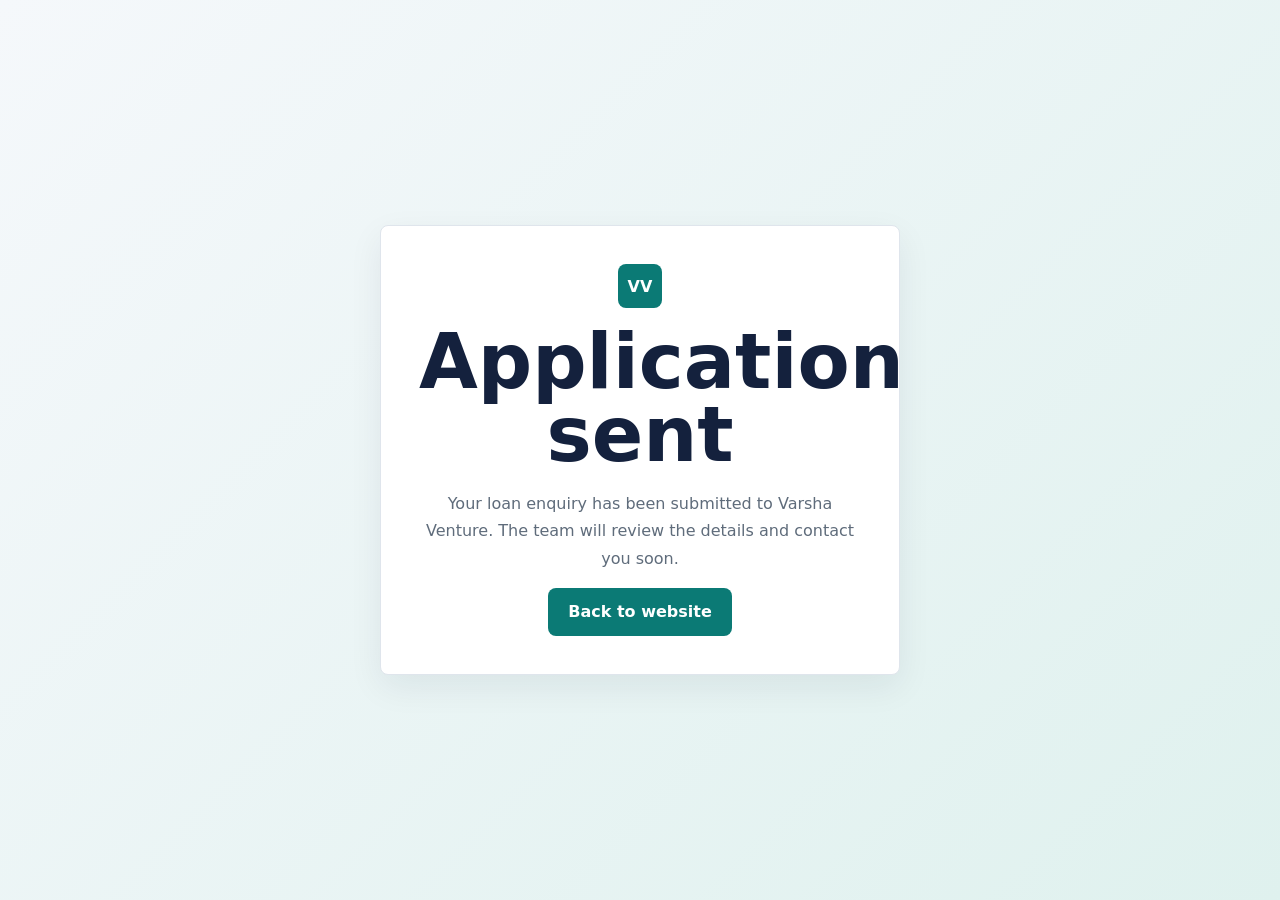
==== thanks.html @ d57ff74c "Create Varsha Venture loan website" ====
<!doctype html>
<html lang="en">
  <head>
    <meta charset="UTF-8" />
    <meta name="viewport" content="width=device-width, initial-scale=1.0" />
    <title>Thank You | Varsha Venture</title>
    <link rel="stylesheet" href="styles.css" />
  </head>
  <body class="thanks-page">
    <main class="thanks-card">
      <span class="brand-mark">VV</span>
      <h1>Application sent</h1>
      <p>Your loan enquiry has been submitted to Varsha Venture. The team will review the details and contact you soon.</p>
      <a class="button primary" href="index.html">Back to website</a>
    </main>
  </body>
</html>
---- styles.css ----
:root {
  color-scheme: light;
  --ink: #14213d;
  --muted: #5f6c7b;
  --line: #dfe5ec;
  --surface: #ffffff;
  --soft: #f5f8fb;
  --accent: #0b7a75;
  --accent-strong: #075e5a;
  --gold: #f0b429;
  --navy: #102a43;
  --shadow: 0 24px 60px rgba(20, 33, 61, 0.12);
  font-family: Inter, ui-sans-serif, system-ui, -apple-system, BlinkMacSystemFont, "Segoe UI", sans-serif;
}

* {
  box-sizing: border-box;
}

html {
  scroll-behavior: smooth;
}

body {
  margin: 0;
  color: var(--ink);
  background: var(--soft);
}

a {
  color: inherit;
  text-decoration: none;
}

.site-header {
  position: sticky;
  top: 0;
  z-index: 10;
  display: flex;
  align-items: center;
  justify-content: space-between;
  gap: 24px;
  padding: 16px clamp(18px, 5vw, 72px);
  background: rgba(255, 255, 255, 0.92);
  border-bottom: 1px solid rgba(223, 229, 236, 0.85);
  backdrop-filter: blur(16px);
}

.brand {
  display: inline-flex;
  align-items: center;
  gap: 12px;
}

.brand-mark {
  display: inline-grid;
  width: 44px;
  height: 44px;
  place-items: center;
  border-radius: 8px;
  background: var(--accent);
  color: #fff;
  font-weight: 800;
  letter-spacing: 0;
}

.brand strong,
.brand small {
  display: block;
  line-height: 1.1;
}

.brand small {
  margin-top: 3px;
  color: var(--muted);
  font-size: 12px;
}

nav {
  display: flex;
  gap: 20px;
  color: var(--muted);
  font-weight: 700;
  font-size: 14px;
}

nav a:hover {
  color: var(--accent);
}

.hero {
  display: grid;
  grid-template-columns: minmax(0, 1.02fr) minmax(320px, 0.98fr);
  gap: clamp(28px, 5vw, 64px);
  align-items: center;
  min-height: calc(100vh - 76px);
  padding: clamp(34px, 6vw, 78px) clamp(18px, 5vw, 72px) 44px;
  background: linear-gradient(120deg, #ffffff 0%, #f5f8fb 48%, #e9f4f2 100%);
}

.hero-copy {
  max-width: 720px;
}

.eyebrow {
  margin: 0 0 12px;
  color: var(--accent);
  font-size: 13px;
  font-weight: 800;
  text-transform: uppercase;
  letter-spacing: 0.08em;
}

h1,
h2,
h3,
p {
  margin-top: 0;
}

h1 {
  max-width: 720px;
  margin-bottom: 18px;
  font-size: clamp(42px, 6vw, 76px);
  line-height: 0.96;
  letter-spacing: 0;
}

h2 {
  margin-bottom: 12px;
  font-size: clamp(28px, 4vw, 44px);
  line-height: 1.05;
  letter-spacing: 0;
}

h3 {
  margin-bottom: 10px;
  font-size: 20px;
}

.lead {
  max-width: 640px;
  color: var(--muted);
  font-size: 18px;
  line-height: 1.7;
}

.hero-actions {
  display: flex;
  flex-wrap: wrap;
  gap: 12px;
  margin: 28px 0;
}

.button,
.submit-button {
  display: inline-flex;
  min-height: 48px;
  align-items: center;
  justify-content: center;
  border: 0;
  border-radius: 8px;
  padding: 0 20px;
  font: inherit;
  font-weight: 800;
  cursor: pointer;
}

.primary,
.submit-button {
  background: var(--accent);
  color: #fff;
}

.primary:hover,
.submit-button:hover {
  background: var(--accent-strong);
}

.secondary {
  background: #fff;
  color: var(--ink);
  border: 1px solid var(--line);
}

.quick-stats {
  display: grid;
  grid-template-columns: repeat(3, minmax(0, 1fr));
  gap: 12px;
  max-width: 560px;
  margin: 34px 0 0;
}

.quick-stats div {
  padding: 18px;
  border: 1px solid var(--line);
  border-radius: 8px;
  background: rgba(255, 255, 255, 0.72);
}

.quick-stats dt {
  color: var(--navy);
  font-size: 26px;
  font-weight: 900;
}

.quick-stats dd {
  margin: 4px 0 0;
  color: var(--muted);
  font-size: 13px;
  font-weight: 700;
}

.hero-media {
  overflow: hidden;
  border-radius: 8px;
  box-shadow: var(--shadow);
}

.hero-media img {
  display: block;
  width: 100%;
  min-height: 460px;
  object-fit: cover;
}

.section {
  padding: clamp(56px, 8vw, 96px) clamp(18px, 5vw, 72px);
}

.section-heading {
  max-width: 680px;
  margin-bottom: 30px;
}

.section-heading p:not(.eyebrow),
.form-intro p {
  color: var(--muted);
  line-height: 1.7;
}

.loan-grid {
  display: grid;
  grid-template-columns: repeat(3, minmax(0, 1fr));
  gap: 16px;
}

.loan-grid article,
.requirement-panel,
.terms-box,
.loan-form,
.thanks-card {
  border: 1px solid var(--line);
  border-radius: 8px;
  background: var(--surface);
  box-shadow: 0 12px 34px rgba(20, 33, 61, 0.07);
}

.loan-grid article {
  padding: 24px;
}

.loan-grid span {
  display: inline-block;
  margin-bottom: 22px;
  color: var(--gold);
  font-weight: 900;
}

.loan-grid p,
.requirement-panel li,
.terms-box p,
footer {
  color: var(--muted);
  line-height: 1.65;
}

.requirements {
  background: #fff;
}

.requirement-layout {
  display: grid;
  grid-template-columns: repeat(2, minmax(0, 1fr));
  gap: 16px;
}

.requirement-panel,
.terms-box {
  padding: 26px;
}

.requirement-panel ul {
  margin: 0;
  padding-left: 20px;
}

.requirement-panel li + li {
  margin-top: 10px;
}

.terms-box {
  grid-column: 1 / -1;
  background: var(--navy);
  color: #fff;
}

.terms-box p {
  max-width: 980px;
  color: rgba(255, 255, 255, 0.78);
}

.apply-section {
  display: grid;
  grid-template-columns: minmax(260px, 0.72fr) minmax(0, 1.28fr);
  gap: clamp(24px, 5vw, 56px);
  align-items: start;
}

.form-intro {
  position: sticky;
  top: 106px;
}

.loan-form {
  padding: clamp(18px, 3vw, 32px);
}

.form-grid {
  display: grid;
  grid-template-columns: repeat(2, minmax(0, 1fr));
  gap: 16px;
}

label {
  display: grid;
  gap: 8px;
  color: var(--navy);
  font-size: 14px;
  font-weight: 800;
}

input,
select,
textarea {
  width: 100%;
  min-height: 46px;
  border: 1px solid #cbd5df;
  border-radius: 8px;
  padding: 11px 12px;
  color: var(--ink);
  background: #fff;
  font: inherit;
}

textarea {
  resize: vertical;
}

input:focus,
select:focus,
textarea:focus {
  outline: 3px solid rgba(11, 122, 117, 0.18);
  border-color: var(--accent);
}

.wide {
  margin-top: 16px;
}

.file-field span,
.consent span {
  color: var(--muted);
  font-size: 13px;
  font-weight: 600;
  line-height: 1.5;
}

.consent {
  grid-template-columns: 18px minmax(0, 1fr);
  align-items: start;
  margin: 18px 0;
}

.consent input {
  min-height: auto;
  margin-top: 4px;
}

.submit-button {
  width: 100%;
}

footer {
  display: flex;
  flex-wrap: wrap;
  justify-content: space-between;
  gap: 12px;
  padding: 24px clamp(18px, 5vw, 72px);
  background: #fff;
  border-top: 1px solid var(--line);
}

footer p {
  margin: 0;
  color: var(--ink);
  font-weight: 900;
}

footer a {
  color: var(--accent);
  font-weight: 800;
}

.thanks-page {
  display: grid;
  min-height: 100vh;
  place-items: center;
  padding: 24px;
  background: linear-gradient(135deg, #f5f8fb, #dff1ee);
}

.thanks-card {
  width: min(520px, 100%);
  padding: 38px;
  text-align: center;
}

.thanks-card .brand-mark {
  margin-bottom: 18px;
}

.thanks-card p {
  color: var(--muted);
  line-height: 1.7;
}

@media (max-width: 940px) {
  .hero,
  .apply-section {
    grid-template-columns: 1fr;
  }

  .hero {
    min-height: auto;
  }

  .hero-media img {
    min-height: 340px;
  }

  .loan-grid {
    grid-template-columns: repeat(2, minmax(0, 1fr));
  }

  .form-intro {
    position: static;
  }
}

@media (max-width: 680px) {
  .site-header {
    position: static;
    align-items: flex-start;
    flex-direction: column;
  }

  nav {
    width: 100%;
    justify-content: space-between;
  }

  h1 {
    font-size: 40px;
  }

  .quick-stats,
  .loan-grid,
  .requirement-layout,
  .form-grid {
    grid-template-columns: 1fr;
  }

  .hero-actions .button {
    width: 100%;
  }
}
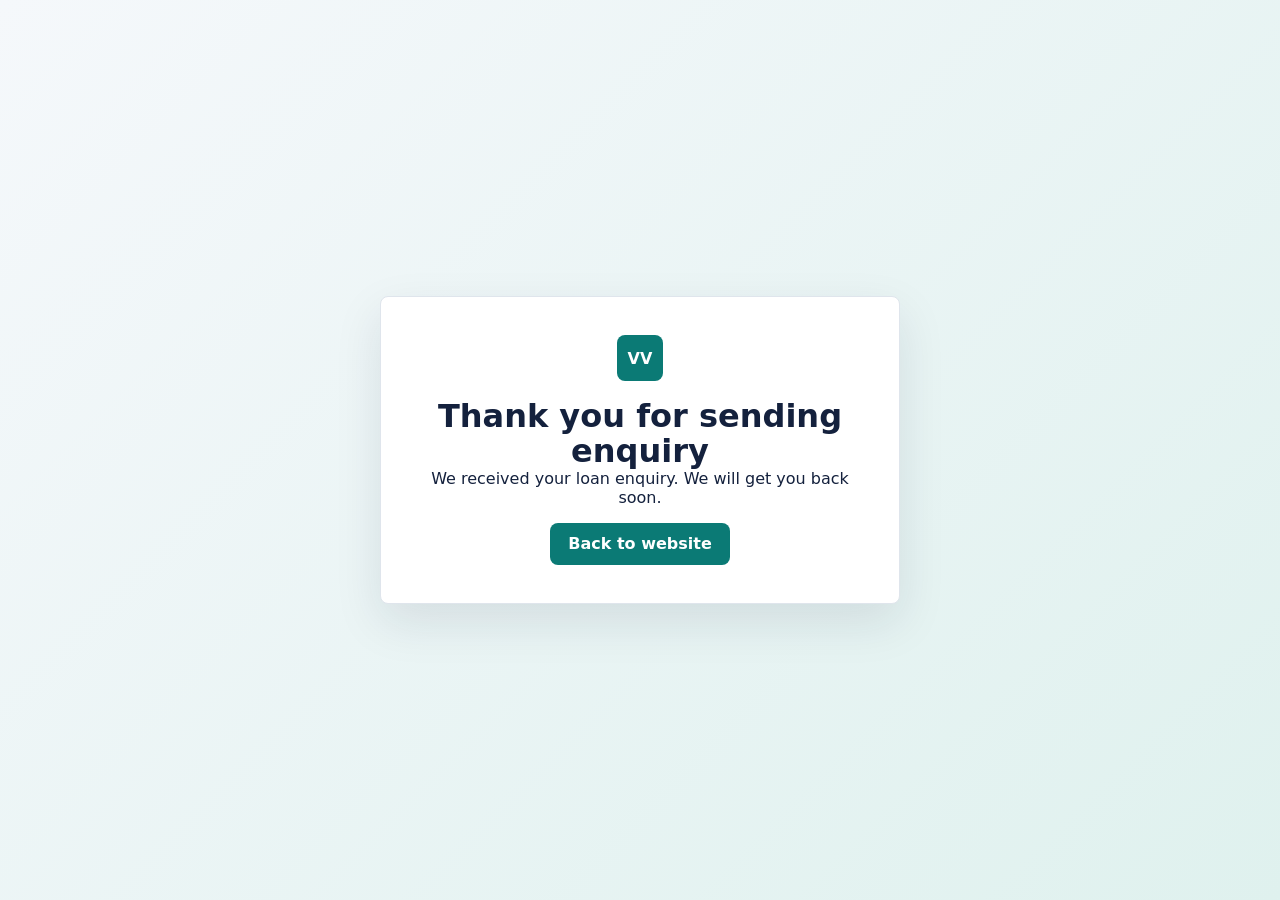
==== commit d3ce9a28: "Add document requirements and application status flow" ====
--- a/thanks.html
+++ b/thanks.html
@@ -4,13 +4,13 @@
     <meta charset="UTF-8" />
     <meta name="viewport" content="width=device-width, initial-scale=1.0" />
     <title>Thank You | Varsha Venture</title>
-    <link rel="stylesheet" href="styles.css" />
+    <link rel="stylesheet" href="styles.css?v=20260524-email-docs-flow" />
   </head>
   <body class="thanks-page">
     <main class="thanks-card">
       <span class="brand-mark">VV</span>
-      <h1>Application sent</h1>
-      <p>Your loan enquiry has been submitted to Varsha Venture. The team will review the details and contact you soon.</p>
+      <h1>Thank you for sending enquiry</h1>
+      <p>We received your loan enquiry. We will get you back soon.</p>
       <a class="button primary" href="index.html">Back to website</a>
     </main>
   </body>
--- a/styles.css
+++ b/styles.css
@@ -9,7 +9,8 @@
   --accent-strong: #075e5a;
   --gold: #f0b429;
   --navy: #102a43;
-  --shadow: 0 24px 60px rgba(20, 33, 61, 0.12);
+  --danger: #b42318;
+  --shadow: 0 18px 48px rgba(20, 33, 61, 0.1);
   font-family: Inter, ui-sans-serif, system-ui, -apple-system, BlinkMacSystemFont, "Segoe UI", sans-serif;
 }
 
@@ -17,96 +18,151 @@
   box-sizing: border-box;
 }
 
-html {
-  scroll-behavior: smooth;
+html,
+body {
+  height: 100%;
 }
 
 body {
   margin: 0;
+  overflow: auto;
   color: var(--ink);
   background: var(--soft);
 }
 
-a {
+a,
+button {
   color: inherit;
-  text-decoration: none;
-}
-
-.site-header {
-  position: sticky;
-  top: 0;
-  z-index: 10;
-  display: flex;
-  align-items: center;
-  justify-content: space-between;
-  gap: 24px;
-  padding: 16px clamp(18px, 5vw, 72px);
-  background: rgba(255, 255, 255, 0.92);
-  border-bottom: 1px solid rgba(223, 229, 236, 0.85);
-  backdrop-filter: blur(16px);
+}
+
+button,
+input,
+select,
+textarea {
+  font: inherit;
+}
+
+.app-shell {
+  display: grid;
+  grid-template-columns: 292px minmax(0, 1fr);
+  min-height: 100dvh;
+  overflow: visible;
+}
+
+.sidebar {
+  display: grid;
+  grid-template-rows: auto 1fr auto;
+  gap: 28px;
+  padding: 24px;
+  color: #fff;
+  background: var(--navy);
 }
 
 .brand {
   display: inline-flex;
   align-items: center;
   gap: 12px;
+  color: inherit;
+  text-decoration: none;
 }
 
 .brand-mark {
   display: inline-grid;
-  width: 44px;
-  height: 44px;
+  width: 46px;
+  height: 46px;
   place-items: center;
   border-radius: 8px;
   background: var(--accent);
   color: #fff;
-  font-weight: 800;
+  font-weight: 900;
   letter-spacing: 0;
 }
 
 .brand strong,
 .brand small {
   display: block;
-  line-height: 1.1;
+  line-height: 1.12;
 }
 
 .brand small {
-  margin-top: 3px;
-  color: var(--muted);
+  margin-top: 4px;
+  color: rgba(255, 255, 255, 0.66);
   font-size: 12px;
 }
 
-nav {
+.side-nav {
+  display: grid;
+  align-content: start;
+  gap: 10px;
+}
+
+.nav-item {
+  width: 100%;
+  min-height: 44px;
+  border: 1px solid transparent;
+  border-radius: 8px;
+  padding: 0 14px;
+  color: rgba(255, 255, 255, 0.75);
+  background: transparent;
+  text-align: left;
+  font-weight: 800;
+  cursor: pointer;
+}
+
+.nav-item:hover,
+.nav-item.active {
+  border-color: rgba(255, 255, 255, 0.18);
+  background: rgba(255, 255, 255, 0.1);
+  color: #fff;
+}
+
+.nav-item:focus-visible,
+.button:focus-visible,
+.submit-button:focus-visible,
+.step-pill:focus-visible {
+  outline: 3px solid rgba(240, 180, 41, 0.7);
+  outline-offset: 2px;
+}
+
+.sidebar-card {
+  display: grid;
+  gap: 8px;
+  padding: 16px;
+  border: 1px solid rgba(255, 255, 255, 0.14);
+  border-radius: 8px;
+  background: rgba(255, 255, 255, 0.08);
+}
+
+.sidebar-card strong {
+  overflow-wrap: anywhere;
+}
+
+.sidebar-card small,
+.card-label {
+  color: rgba(255, 255, 255, 0.65);
+}
+
+.workspace {
+  display: grid;
+  grid-template-rows: auto minmax(0, 1fr);
+  min-width: 0;
+}
+
+.topbar {
   display: flex;
+  align-items: center;
+  justify-content: space-between;
   gap: 20px;
-  color: var(--muted);
-  font-weight: 700;
-  font-size: 14px;
-}
-
-nav a:hover {
+  padding: 10px clamp(18px, 4vw, 38px);
+  background: rgba(255, 255, 255, 0.92);
+  border-bottom: 1px solid var(--line);
+}
+
+.eyebrow {
+  margin: 0 0 8px;
   color: var(--accent);
-}
-
-.hero {
-  display: grid;
-  grid-template-columns: minmax(0, 1.02fr) minmax(320px, 0.98fr);
-  gap: clamp(28px, 5vw, 64px);
-  align-items: center;
-  min-height: calc(100vh - 76px);
-  padding: clamp(34px, 6vw, 78px) clamp(18px, 5vw, 72px) 44px;
-  background: linear-gradient(120deg, #ffffff 0%, #f5f8fb 48%, #e9f4f2 100%);
-}
-
-.hero-copy {
-  max-width: 720px;
-}
-
-.eyebrow {
-  margin: 0 0 12px;
-  color: var(--accent);
-  font-size: 13px;
-  font-weight: 800;
+  font-size: 12px;
+  font-weight: 900;
   text-transform: uppercase;
   letter-spacing: 0.08em;
 }
@@ -114,22 +170,22 @@
 h1,
 h2,
 h3,
+h4,
 p {
   margin-top: 0;
 }
 
 h1 {
-  max-width: 720px;
-  margin-bottom: 18px;
-  font-size: clamp(42px, 6vw, 76px);
-  line-height: 0.96;
+  margin-bottom: 0;
+  font-size: clamp(22px, 2.6vw, 32px);
+  line-height: 1.08;
   letter-spacing: 0;
 }
 
 h2 {
   margin-bottom: 12px;
-  font-size: clamp(28px, 4vw, 44px);
-  line-height: 1.05;
+  font-size: clamp(26px, 3.2vw, 40px);
+  line-height: 1.04;
   letter-spacing: 0;
 }
 
@@ -138,31 +194,76 @@
   font-size: 20px;
 }
 
-.lead {
-  max-width: 640px;
+.session-pill,
+.limit-badge {
+  display: inline-flex;
+  min-height: 38px;
+  align-items: center;
+  justify-content: center;
+  border: 1px solid rgba(11, 122, 117, 0.22);
+  border-radius: 8px;
+  padding: 0 14px;
+  color: var(--accent-strong);
+  background: #e9f4f2;
+  font-size: 13px;
+  font-weight: 900;
+  white-space: nowrap;
+}
+
+.view {
+  display: none;
+  min-height: 0;
+  overflow-y: auto;
+  padding: clamp(14px, 3vw, 28px);
+}
+
+.view.active {
+  display: block;
+}
+
+.view-grid {
+  display: grid;
+  grid-template-columns: minmax(0, 1fr) minmax(320px, 0.8fr);
+  gap: clamp(24px, 4vw, 46px);
+  align-items: center;
+}
+
+.hero-copy {
+  max-width: 760px;
+}
+
+.lead,
+.portal-card p,
+.loan-grid p,
+.dashboard-note,
+td span {
   color: var(--muted);
-  font-size: 18px;
-  line-height: 1.7;
-}
-
-.hero-actions {
+  line-height: 1.65;
+}
+
+.hero-actions,
+.form-actions,
+.dashboard-actions {
   display: flex;
   flex-wrap: wrap;
   gap: 12px;
+}
+
+.hero-actions {
   margin: 28px 0;
 }
 
 .button,
 .submit-button {
   display: inline-flex;
-  min-height: 48px;
+  min-height: 42px;
   align-items: center;
   justify-content: center;
   border: 0;
   border-radius: 8px;
-  padding: 0 20px;
-  font: inherit;
-  font-weight: 800;
+  padding: 0 18px;
+  text-decoration: none;
+  font-weight: 900;
   cursor: pointer;
 }
 
@@ -178,37 +279,43 @@
 }
 
 .secondary {
+  border: 1px solid var(--line);
   background: #fff;
   color: var(--ink);
-  border: 1px solid var(--line);
 }
 
 .quick-stats {
   display: grid;
   grid-template-columns: repeat(3, minmax(0, 1fr));
   gap: 12px;
-  max-width: 560px;
-  margin: 34px 0 0;
+  max-width: 620px;
+  margin: 28px 0 0;
+}
+
+.quick-stats div,
+.portal-card,
+.loan-grid article,
+.metric-card {
+  border: 1px solid var(--line);
+  border-radius: 8px;
+  background: var(--surface);
+  box-shadow: var(--shadow);
 }
 
 .quick-stats div {
   padding: 18px;
-  border: 1px solid var(--line);
-  border-radius: 8px;
-  background: rgba(255, 255, 255, 0.72);
 }
 
 .quick-stats dt {
-  color: var(--navy);
-  font-size: 26px;
-  font-weight: 900;
+  font-size: 25px;
+  font-weight: 950;
 }
 
 .quick-stats dd {
   margin: 4px 0 0;
   color: var(--muted);
   font-size: 13px;
-  font-weight: 700;
+  font-weight: 800;
 }
 
 .hero-media {
@@ -220,137 +327,137 @@
 .hero-media img {
   display: block;
   width: 100%;
-  min-height: 460px;
+  min-height: 420px;
   object-fit: cover;
-}
-
-.section {
-  padding: clamp(56px, 8vw, 96px) clamp(18px, 5vw, 72px);
-}
-
-.section-heading {
-  max-width: 680px;
-  margin-bottom: 30px;
-}
-
-.section-heading p:not(.eyebrow),
-.form-intro p {
-  color: var(--muted);
-  line-height: 1.7;
 }
 
 .loan-grid {
   display: grid;
   grid-template-columns: repeat(3, minmax(0, 1fr));
   gap: 16px;
-}
-
-.loan-grid article,
-.requirement-panel,
-.terms-box,
-.loan-form,
-.thanks-card {
-  border: 1px solid var(--line);
-  border-radius: 8px;
-  background: var(--surface);
-  box-shadow: 0 12px 34px rgba(20, 33, 61, 0.07);
+  margin-top: 28px;
 }
 
 .loan-grid article {
-  padding: 24px;
+  padding: 22px;
 }
 
 .loan-grid span {
   display: inline-block;
-  margin-bottom: 22px;
+  margin-bottom: 18px;
   color: var(--gold);
-  font-weight: 900;
-}
-
-.loan-grid p,
-.requirement-panel li,
-.terms-box p,
-footer {
-  color: var(--muted);
-  line-height: 1.65;
-}
-
-.requirements {
-  background: #fff;
-}
-
-.requirement-layout {
+  font-weight: 950;
+}
+
+.center-panel {
+  display: grid;
+  min-height: 100%;
+  align-content: start;
+  place-items: center;
+  padding-top: clamp(8px, 2vh, 18px);
+  padding-bottom: 18px;
+}
+
+.portal-card {
+  padding: clamp(16px, 2.2vw, 24px);
+}
+
+.auth-card {
+  display: grid;
+  width: min(520px, 100%);
+  gap: 9px;
+  overflow: visible;
+}
+
+.auth-card h2 {
+  margin-bottom: 2px;
+  font-size: clamp(28px, 3.2vw, 36px);
+}
+
+.auth-card p {
+  margin-bottom: 2px;
+  line-height: 1.35;
+}
+
+.locked-message {
+  width: min(620px, 100%);
+}
+
+.loan-form {
+  max-width: 1180px;
+  margin: 0 auto;
+}
+
+.form-header,
+.dashboard-header {
+  display: flex;
+  align-items: flex-start;
+  justify-content: space-between;
+  gap: 18px;
+  margin-bottom: 24px;
+}
+
+.form-grid {
   display: grid;
   grid-template-columns: repeat(2, minmax(0, 1fr));
   gap: 16px;
 }
 
-.requirement-panel,
-.terms-box {
-  padding: 26px;
-}
-
-.requirement-panel ul {
-  margin: 0;
-  padding-left: 20px;
-}
-
-.requirement-panel li + li {
-  margin-top: 10px;
-}
-
-.terms-box {
-  grid-column: 1 / -1;
-  background: var(--navy);
-  color: #fff;
-}
-
-.terms-box p {
-  max-width: 980px;
-  color: rgba(255, 255, 255, 0.78);
-}
-
-.apply-section {
-  display: grid;
-  grid-template-columns: minmax(260px, 0.72fr) minmax(0, 1.28fr);
-  gap: clamp(24px, 5vw, 56px);
-  align-items: start;
-}
-
-.form-intro {
-  position: sticky;
-  top: 106px;
-}
-
-.loan-form {
-  padding: clamp(18px, 3vw, 32px);
-}
-
-.form-grid {
-  display: grid;
-  grid-template-columns: repeat(2, minmax(0, 1fr));
-  gap: 16px;
+.stepper {
+  display: grid;
+  grid-template-columns: repeat(3, minmax(0, 1fr));
+  gap: 10px;
+  margin-bottom: 22px;
+}
+
+.step-pill {
+  min-height: 42px;
+  border: 1px solid var(--line);
+  border-radius: 8px;
+  padding: 0 12px;
+  color: var(--muted);
+  background: #fff;
+  font-weight: 900;
+  cursor: pointer;
+}
+
+.step-pill.active {
+  border-color: rgba(11, 122, 117, 0.35);
+  color: var(--accent-strong);
+  background: #e9f4f2;
+}
+
+.step-pill.done {
+  color: var(--navy);
+  background: #f8fafc;
+}
+
+.form-step {
+  display: none;
+}
+
+.form-step.active {
+  display: block;
 }
 
 label {
   display: grid;
-  gap: 8px;
+  gap: 6px;
   color: var(--navy);
   font-size: 14px;
-  font-weight: 800;
+  font-weight: 850;
 }
 
 input,
 select,
 textarea {
   width: 100%;
-  min-height: 46px;
+  min-height: 38px;
   border: 1px solid #cbd5df;
   border-radius: 8px;
-  padding: 11px 12px;
+  padding: 8px 12px;
   color: var(--ink);
   background: #fff;
-  font: inherit;
 }
 
 textarea {
@@ -369,11 +476,16 @@
 }
 
 .file-field span,
-.consent span {
+.consent span,
+.status-text {
   color: var(--muted);
   font-size: 13px;
-  font-weight: 600;
+  font-weight: 650;
   line-height: 1.5;
+}
+
+.file-field .error-text {
+  color: var(--danger);
 }
 
 .consent {
@@ -391,25 +503,130 @@
   width: 100%;
 }
 
-footer {
+.status-text {
+  margin: 0;
+  padding: 10px 12px;
+  border-radius: 8px;
+  background: #eef3f7;
+  color: var(--navy);
+  font-weight: 850;
+}
+
+.status-banner,
+.requirement-callout {
+  margin-bottom: 16px;
+  border: 1px solid rgba(11, 122, 117, 0.22);
+  border-radius: 8px;
+  padding: 12px 14px;
+  background: #e9f4f2;
+  color: var(--accent-strong);
+  font-size: 13px;
+  font-weight: 850;
+  line-height: 1.5;
+}
+
+.form-actions {
+  align-items: center;
+  justify-content: space-between;
+  margin-top: 20px;
+}
+
+.form-actions .submit-button {
+  width: auto;
+}
+
+.dashboard-layout {
+  display: grid;
+  grid-template-columns: repeat(3, minmax(0, 1fr));
+  gap: 16px;
+  margin-bottom: 16px;
+}
+
+.metric-card {
+  display: grid;
+  gap: 8px;
+  padding: 20px;
+}
+
+.metric-card span {
+  color: var(--muted);
+  font-size: 13px;
+  font-weight: 850;
+}
+
+.metric-card strong {
+  overflow-wrap: anywhere;
+  font-size: clamp(22px, 3vw, 32px);
+}
+
+.dashboard-card {
+  overflow: hidden;
+}
+
+.table-wrap {
+  overflow: auto;
+  border: 1px solid var(--line);
+  border-radius: 8px;
+}
+
+table {
+  width: 100%;
+  min-width: 820px;
+  border-collapse: collapse;
+  background: #fff;
+}
+
+th,
+td {
+  padding: 14px 16px;
+  border-bottom: 1px solid var(--line);
+  text-align: left;
+  vertical-align: top;
+}
+
+th {
+  color: var(--muted);
+  background: #f8fafc;
+  font-size: 12px;
+  text-transform: uppercase;
+  letter-spacing: 0.06em;
+}
+
+td {
+  font-size: 14px;
+}
+
+td span {
+  display: block;
+  font-size: 12px;
+}
+
+.table-actions {
   display: flex;
   flex-wrap: wrap;
-  justify-content: space-between;
-  gap: 12px;
-  padding: 24px clamp(18px, 5vw, 72px);
-  background: #fff;
-  border-top: 1px solid var(--line);
-}
-
-footer p {
-  margin: 0;
-  color: var(--ink);
+  gap: 8px;
+}
+
+.mini-button {
+  min-height: 34px;
+  border: 0;
+  border-radius: 8px;
+  padding: 0 10px;
+  background: var(--accent);
+  color: #fff;
+  font-size: 12px;
   font-weight: 900;
-}
-
-footer a {
-  color: var(--accent);
-  font-weight: 800;
+  cursor: pointer;
+  white-space: nowrap;
+}
+
+.mini-button.danger {
+  background: var(--danger);
+}
+
+.dashboard-note {
+  margin: 16px 0 0;
+  font-size: 13px;
 }
 
 .thanks-page {
@@ -423,65 +640,148 @@
 .thanks-card {
   width: min(520px, 100%);
   padding: 38px;
+  border: 1px solid var(--line);
+  border-radius: 8px;
+  background: #fff;
   text-align: center;
+  box-shadow: var(--shadow);
 }
 
 .thanks-card .brand-mark {
   margin-bottom: 18px;
 }
 
-.thanks-card p {
-  color: var(--muted);
-  line-height: 1.7;
-}
-
-@media (max-width: 940px) {
-  .hero,
-  .apply-section {
+@media (max-width: 980px) {
+  body {
+    overflow: auto;
+  }
+
+  .app-shell {
+    grid-template-rows: auto minmax(0, 1fr);
     grid-template-columns: 1fr;
-  }
-
-  .hero {
+    min-height: 100dvh;
+  }
+
+  .sidebar {
+    grid-template-rows: auto auto;
+    gap: 14px;
+    padding: 16px 18px;
+  }
+
+  .side-nav {
+    display: flex;
+    gap: 8px;
+    overflow-x: auto;
+    padding-bottom: 2px;
+  }
+
+  .nav-item {
+    flex: 0 0 auto;
+    width: auto;
+    white-space: nowrap;
+  }
+
+  .sidebar-card {
+    display: none;
+  }
+
+  .workspace {
     min-height: auto;
   }
 
-  .hero-media img {
-    min-height: 340px;
+  .topbar,
+  .form-header,
+  .dashboard-header {
+    align-items: flex-start;
+    flex-direction: column;
+  }
+
+  .view-grid,
+  .dashboard-layout {
+    grid-template-columns: 1fr;
   }
 
   .loan-grid {
     grid-template-columns: repeat(2, minmax(0, 1fr));
   }
-
-  .form-intro {
-    position: static;
-  }
 }
 
 @media (max-width: 680px) {
-  .site-header {
-    position: static;
-    align-items: flex-start;
-    flex-direction: column;
-  }
-
-  nav {
+  .sidebar,
+  .topbar,
+  .view {
+    padding: 16px;
+  }
+
+  .sidebar {
+    gap: 12px;
+  }
+
+  .side-nav {
+    display: grid;
+    grid-template-columns: repeat(2, minmax(0, 1fr));
+    overflow: visible;
+  }
+
+  .nav-item {
     width: 100%;
-    justify-content: space-between;
-  }
-
-  h1 {
-    font-size: 40px;
+    min-height: 40px;
+    font-size: 13px;
+  }
+
+  .topbar {
+    gap: 10px;
   }
 
   .quick-stats,
   .loan-grid,
-  .requirement-layout,
+  .stepper,
   .form-grid {
     grid-template-columns: 1fr;
   }
 
-  .hero-actions .button {
+  h2 {
+    font-size: 28px;
+  }
+
+  .lead {
+    font-size: 15px;
+    line-height: 1.5;
+  }
+
+  .hero-media img {
+    min-height: 260px;
+  }
+
+  #view-home .hero-media,
+  #view-home .loan-grid {
+    display: none;
+  }
+
+  #view-home .view-grid {
+    display: block;
+  }
+
+  #view-home .quick-stats {
+    grid-template-columns: repeat(3, minmax(0, 1fr));
+  }
+
+  #view-home .quick-stats div {
+    padding: 10px;
+  }
+
+  #view-home .quick-stats dt {
+    font-size: 19px;
+  }
+
+  #view-home .hero-actions {
+    margin: 18px 0;
+  }
+
+  .hero-actions .button,
+  .form-actions .button,
+  .form-actions .submit-button,
+  .dashboard-actions .button {
     width: 100%;
   }
 }
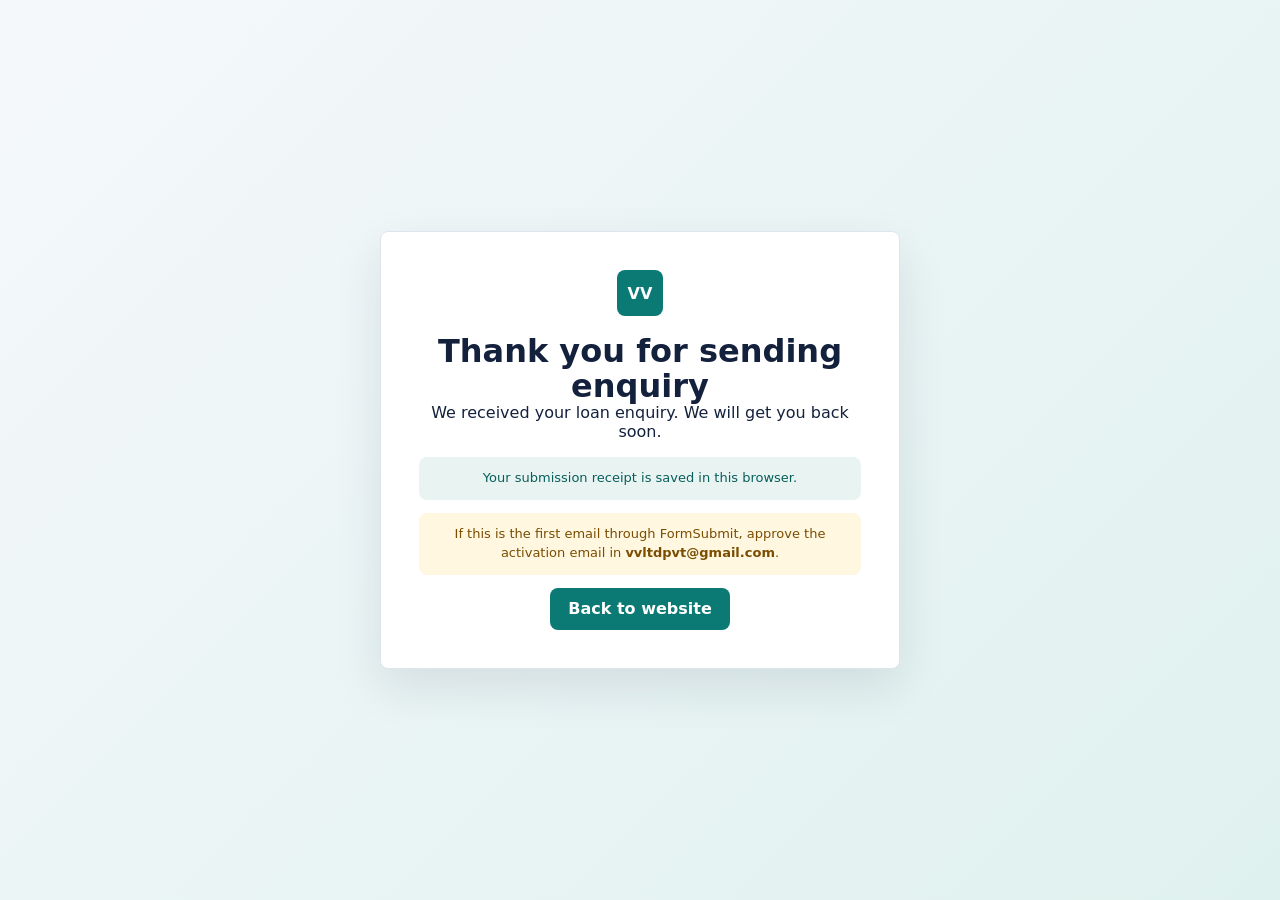
==== commit e0ad97e1: "Add enquiry receipt and email activation guidance" ====
--- a/thanks.html
+++ b/thanks.html
@@ -4,14 +4,25 @@
     <meta charset="UTF-8" />
     <meta name="viewport" content="width=device-width, initial-scale=1.0" />
     <title>Thank You | Varsha Venture</title>
-    <link rel="stylesheet" href="styles.css?v=20260524-email-docs-flow" />
+    <link rel="stylesheet" href="styles.css?v=20260601-receipt" />
   </head>
   <body class="thanks-page">
     <main class="thanks-card">
       <span class="brand-mark">VV</span>
       <h1>Thank you for sending enquiry</h1>
       <p>We received your loan enquiry. We will get you back soon.</p>
+      <p class="receipt-summary" id="receipt-summary">Your submission receipt is saved in this browser.</p>
+      <p class="email-activation-note">
+        If this is the first email through FormSubmit, approve the activation email in <strong>vvltdpvt@gmail.com</strong>.
+      </p>
       <a class="button primary" href="index.html">Back to website</a>
     </main>
+    <script>
+      const receipt = JSON.parse(localStorage.getItem('vvLastSubmissionReceipt') || 'null');
+      if (receipt) {
+        document.querySelector('#receipt-summary').textContent =
+          `${receipt.name || 'Customer'} | ${receipt.mobile || 'No mobile'} | ${receipt.email || 'No email'} | ${receipt.submittedAt || 'Submitted'}`;
+      }
+    </script>
   </body>
 </html>
--- a/styles.css
+++ b/styles.css
@@ -144,7 +144,7 @@
 
 .workspace {
   display: grid;
-  grid-template-rows: auto minmax(0, 1fr);
+  grid-template-rows: auto 1fr;
   min-width: 0;
 }
 
@@ -213,7 +213,7 @@
 .view {
   display: none;
   min-height: 0;
-  overflow-y: auto;
+  overflow: visible;
   padding: clamp(14px, 3vw, 28px);
 }
 
@@ -513,7 +513,8 @@
 }
 
 .status-banner,
-.requirement-callout {
+.requirement-callout,
+.submit-hint {
   margin-bottom: 16px;
   border: 1px solid rgba(11, 122, 117, 0.22);
   border-radius: 8px;
@@ -525,6 +526,24 @@
   line-height: 1.5;
 }
 
+.submit-hint {
+  margin: 12px 0 0;
+  background: #fff7e0;
+  color: #7a4d00;
+}
+
+.email-delivery-note {
+  margin-bottom: 18px;
+  border: 1px solid rgba(11, 122, 117, 0.2);
+  border-radius: 8px;
+  padding: 12px 14px;
+  color: var(--accent-strong);
+  background: #eef8f6;
+  font-size: 13px;
+  line-height: 1.45;
+  font-weight: 750;
+}
+
 .form-actions {
   align-items: center;
   justify-content: space-between;
@@ -537,7 +556,7 @@
 
 .dashboard-layout {
   display: grid;
-  grid-template-columns: repeat(3, minmax(0, 1fr));
+  grid-template-columns: repeat(4, minmax(0, 1fr));
   gap: 16px;
   margin-bottom: 16px;
 }
@@ -624,9 +643,107 @@
   background: var(--danger);
 }
 
+.mini-button.secondary-mini {
+  border: 1px solid var(--line);
+  background: #fff;
+  color: var(--navy);
+}
+
+.query-detail-panel {
+  margin-top: 16px;
+  border: 1px solid var(--line);
+  border-radius: 8px;
+  padding: 18px;
+  background: #f8fafc;
+}
+
+.dashboard-header.compact {
+  margin-bottom: 12px;
+}
+
+.query-detail-panel pre {
+  max-height: 360px;
+  overflow: auto;
+  margin: 0;
+  border-radius: 8px;
+  padding: 14px;
+  background: #fff;
+  color: var(--navy);
+  font: 13px/1.55 ui-monospace, SFMono-Regular, Menlo, Consolas, monospace;
+  white-space: pre-wrap;
+}
+
 .dashboard-note {
   margin: 16px 0 0;
   font-size: 13px;
+}
+
+.backend-status {
+  margin: 14px 0 0;
+  border: 1px solid var(--line);
+  border-radius: 8px;
+  padding: 12px 14px;
+  font-size: 13px;
+  line-height: 1.45;
+  font-weight: 800;
+  color: var(--muted);
+  background: #f8fafc;
+}
+
+.backend-status.ready {
+  border-color: rgba(0, 112, 93, 0.28);
+  color: var(--accent-strong);
+  background: #e8f6f3;
+}
+
+.backend-status.warning {
+  border-color: rgba(181, 122, 0, 0.35);
+  color: #7a4f00;
+  background: #fff7df;
+}
+
+.dashboard-backend-status {
+  margin: 0;
+}
+
+.setup-card {
+  display: grid;
+  grid-template-columns: minmax(0, 1.1fr) minmax(280px, 0.9fr);
+  gap: 20px;
+  margin-top: 16px;
+  margin-bottom: 16px;
+  border-color: rgba(181, 122, 0, 0.28);
+  background: #fffdf5;
+}
+
+.setup-card h2 {
+  font-size: clamp(22px, 2.4vw, 30px);
+}
+
+.setup-card p {
+  margin-bottom: 0;
+}
+
+.setup-list {
+  margin: 0;
+  padding-left: 20px;
+  color: var(--muted);
+  line-height: 1.55;
+  font-weight: 750;
+}
+
+.receipt-card {
+  margin-bottom: 16px;
+  border-color: rgba(11, 122, 117, 0.18);
+  background: #f7fbfa;
+}
+
+.receipt-card h3 {
+  margin-bottom: 6px;
+}
+
+.receipt-card p:last-child {
+  margin-bottom: 0;
 }
 
 .thanks-page {
@@ -649,6 +766,24 @@
 
 .thanks-card .brand-mark {
   margin-bottom: 18px;
+}
+
+.receipt-summary,
+.email-activation-note {
+  border-radius: 8px;
+  padding: 12px 14px;
+  font-size: 13px;
+  line-height: 1.45;
+}
+
+.receipt-summary {
+  color: var(--accent-strong);
+  background: #e9f4f2;
+}
+
+.email-activation-note {
+  color: #7a4d00;
+  background: #fff7e0;
 }
 
 @media (max-width: 980px) {
@@ -697,7 +832,8 @@
   }
 
   .view-grid,
-  .dashboard-layout {
+  .dashboard-layout,
+  .setup-card {
     grid-template-columns: 1fr;
   }
 
